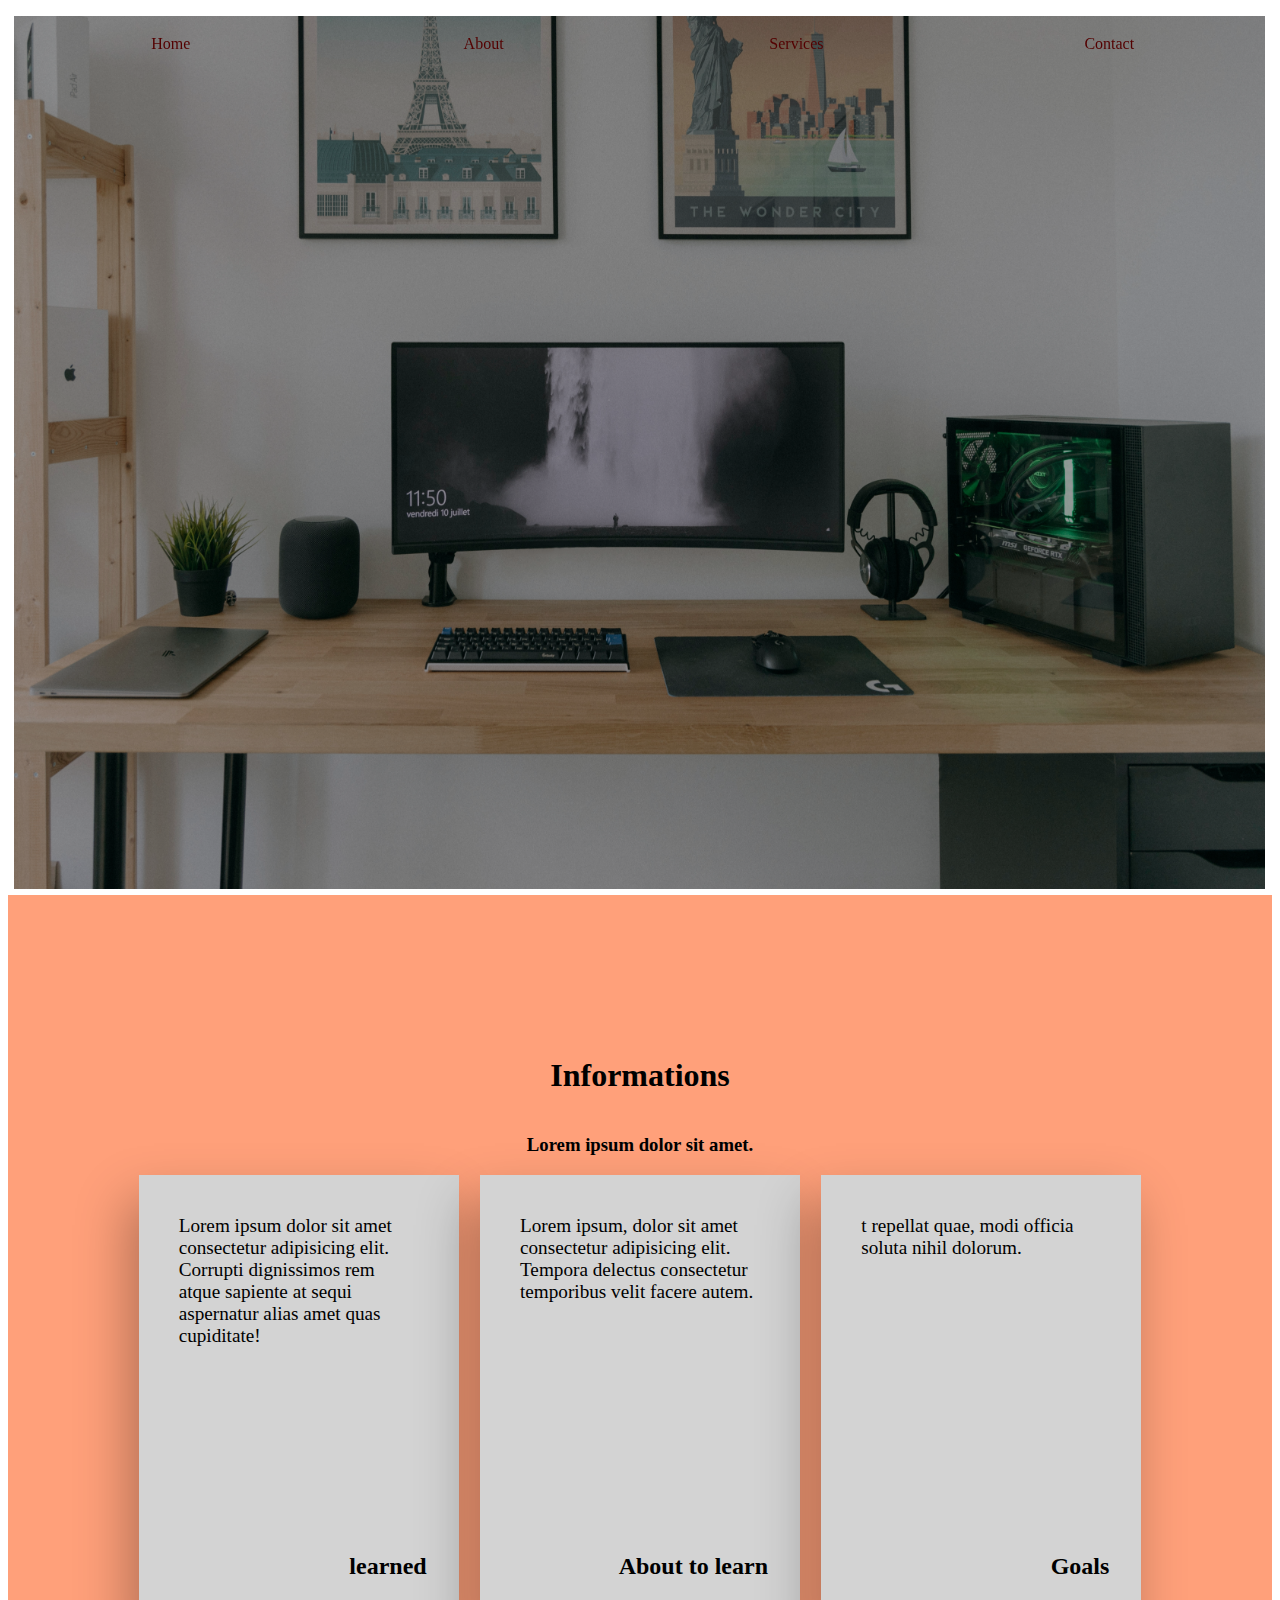
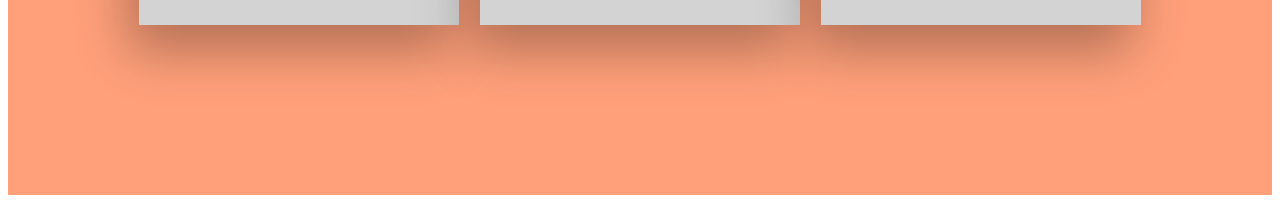
==== index.html @ ef83d69f "test" ====
<!DOCTYPE html>
<html lang="en">

<head>
    <meta charset="UTF-8">
    <meta http-equiv="X-UA-Compatible" content="IE=edge">
    <meta name="viewport" content="width=device-width, initial-scale=1.0">
    <link rel="stylesheet" href="./css/style.css">
    <title>Home</title>
</head>

<body>
    <nav>
        <ul>
            <li><a href="#">Home</a></li>
            <li><a href="./About.html">About</a></li>
            <li><a href="#">Services</a></li>
            <li><a class="hide" href="#contact">Contact</a></li>
        </ul>

        <div id="contact" class="screen">

            <div class="screen-body">
                <div class="screen-body-item left">
                    <div class="app-title">
                        <span>CONTACT</span>
                        <span>US</span>
                    </div>
                    <div class="app-contact">CONTACT INFO : +62 81 314 928 595</div>
                </div>
                <div class="screen-body-item">
                    <div class="app-form">
                        <div class="group">
                            <input class="control" placeholder="NAME">
                        </div>
                        <div class="group">
                            <input class="control" placeholder="EMAIL">
                        </div>
                        <div class="group">
                            <input class="control" placeholder="CONTACT NO">
                        </div>
                        <div class="group message">
                            <input class="control" placeholder="MESSAGE">
                        </div>
                        <div class="group buttons">
                            <button class="button">CANCEL</button>
                            <button class="button">SEND</button>
                        </div>
                    </div>
                </div>
            </div>
        </div>

    </nav>
    <!-- <div class="work">
        <div><h2>My Work</h2></div>
       <div><img src="./images/my work.jpg" alt=""></div> 
       <div><p>Lorem, ipsum dolor sit amet consectetur adipisicing elit. Molestiae repellat repellendus eos nihil eaque iure quod beatae eligendi voluptatibus provident. Veniam, porro. Saepe, officia! Totam reprehenderit et autem reiciendis quis molestiae! Dolor, earum nisi hic ullam quos rerum ab. Saepe sed eos recusandae architecto ab cum libero et ratione ipsa.</p></div> 
    </div> -->
    <div class="info">
        <h1>
            Informations
        </h1>
        <h3>
            Lorem ipsum dolor sit amet.
        </h3>
        <div class="container">

            <div class="card">
                <div class="box box1">
                    <p>
                        Lorem ipsum dolor sit amet consectetur adipisicing elit. Corrupti dignissimos rem atque sapiente
                        at
                        sequi aspernatur alias amet quas cupiditate!
                    </p>
                    <h2>learned</h2>
                </div>
                <div class="bg"></div>

            </div>
            <div class="card">
                <div class="box box2">
                    <p>Lorem ipsum, dolor sit amet consectetur adipisicing elit. Tempora delectus consectetur temporibus
                        velit facere autem.</p>
                    <h2>About to learn</h2>
                </div>
                <div class="bg"></div>
            </div>
            <div class="card">
                <div class="box box3">
                    <p>t repellat quae, modi officia soluta nihil dolorum.</p>
                    <h2>Goals</h2>
                </div>
                <div class="bg"></div>
            </div>
        </div>
    </div>


</body>

</html>
---- css/style.css ----
*,
*:before,
*:after {
  -webkit-box-sizing: border-box;
          box-sizing: border-box;
  -webkit-font-smoothing: antialiased;
  -moz-osx-font-smoothing: grayscale;
}

nav {
  margin: 0.5%;
  width: 99%;
  height: 97vh;
  background-image: url(./Desk.jpg);
  background-repeat: no-repeat;
  background-size: 100% 100%;
  -webkit-filter: brightness(60%);
          filter: brightness(60%);
}

nav .screen {
  margin-left: 12.5%;
  margin-right: 12.5%;
  margin-top: 15%;
  width: 75%;
  display: none;
  position: relative;
  background: #2e2e2e;
  border-radius: 15px;
}

nav .screen .screen:after {
  content: "";
  display: block;
  position: absolute;
  top: 0;
  left: 20px;
  right: 20px;
  bottom: 0;
  border-radius: 15px;
  -webkit-box-shadow: 0 20px 40px rgba(0, 0, 0, 0.4);
          box-shadow: 0 20px 40px rgba(0, 0, 0, 0.4);
  z-index: -1;
}

nav .screen .screen-body {
  display: -webkit-box;
  display: -ms-flexbox;
  display: flex;
}

nav .screen .screen-body .screen-body-item.left {
  display: -webkit-box;
  display: -ms-flexbox;
  display: flex;
  -webkit-box-orient: vertical;
  -webkit-box-direction: normal;
      -ms-flex-direction: column;
          flex-direction: column;
}

nav .screen .screen-body .screen-body-item.left .app-title {
  display: -webkit-box;
  display: -ms-flexbox;
  display: flex;
  -webkit-box-orient: vertical;
  -webkit-box-direction: normal;
      -ms-flex-direction: column;
          flex-direction: column;
  position: relative;
  color: red;
  font-size: 26px;
}

nav .screen .screen-body .screen-body-item.left .app-title:after {
  content: "";
  display: block;
  position: absolute;
  left: 0;
  bottom: -10px;
  width: 25px;
  height: 4px;
  background: red;
}

nav .screen .screen-body .screen-body-item.left .app-contact {
  margin-top: auto;
  font-size: 12px;
  color: #888;
}

nav .screen .screen-body .screen-body-item {
  -webkit-box-flex: 1;
      -ms-flex: 1;
          flex: 1;
  padding: 60px;
}

nav .screen .screen-body .screen-body-item .app-form {
  margin-bottom: 15px;
}

nav .screen .screen-body .screen-body-item .app-form .group {
  margin-bottom: 15px;
}

nav .screen .screen-body .screen-body-item .app-form .group .control {
  width: 100%;
  padding: 10px 0;
  background: none;
  border: none;
  border-bottom: 1px solid #666;
  color: #ddd;
  font-size: 14px;
  text-transform: uppercase;
  outline: none;
  -webkit-transition: border-color 0.2s;
  transition: border-color 0.2s;
}

nav .screen .screen-body .screen-body-item .app-form .group .control::-webkit-input-placeholder {
  color: #666;
}

nav .screen .screen-body .screen-body-item .app-form .group .control:-ms-input-placeholder {
  color: #666;
}

nav .screen .screen-body .screen-body-item .app-form .group .control::-ms-input-placeholder {
  color: #666;
}

nav .screen .screen-body .screen-body-item .app-form .group .control::placeholder {
  color: #666;
}

nav .screen .screen-body .screen-body-item .app-form .group .control:focus {
  border-bottom-color: #ddd;
}

nav .screen .screen-body .screen-body-item .app-form .group .button {
  background: none;
  border: none;
  color: red;
  font-size: 14px;
  cursor: pointer;
  outline: none;
}

nav .screen .screen-body .screen-body-item .app-form .message {
  margin-top: 40px;
}

nav .screen .screen-body .screen-body-item .app-form .buttons {
  margin-bottom: 0;
  text-align: right;
}

nav .screen .screen-body .screen-body-item .app-form .buttons .button:hover {
  color: red;
}

nav .screen:target {
  display: block;
  -webkit-transition: all 1s;
  transition: all 1s;
}

nav ul {
  padding: 0;
  width: 100%;
  list-style-type: none;
  display: -webkit-box;
  display: -ms-flexbox;
  display: flex;
  -webkit-box-pack: space-evenly;
      -ms-flex-pack: space-evenly;
          justify-content: space-evenly;
}

nav ul li {
  margin: 0.3rem;
  width: 100%;
  text-align: center;
}

nav ul li:hover {
  background-color: lightseagreen;
  -webkit-transition: all 1s;
  transition: all 1s;
}

nav ul li:hover:active {
  background-color: yellow;
  -webkit-transition: all 1s;
  transition: all 1s;
}

nav ul li:hover:focus {
  background-color: orange;
  -webkit-transition: all 1s;
  transition: all 1s;
}

nav ul li a {
  height: 100%;
  line-height: 5vh;
  width: 100%;
  display: block;
  text-decoration: none;
  color: darkred;
}

.container .face {
  height: 11rem;
  width: 11rem;
  border-radius: 50%;
  border: 2px solid black;
}

.container .face img {
  margin: 0.5rem;
  height: 10rem;
  width: 10rem;
  border-radius: 50%;
}

/*.work{
  display: grid;
  grid-template-columns: repeat(3,33.3%);
  grid-template-rows: repeat(4,25%);
  margin: 0.5%;
  height: 99vh;
  div:nth-child(1){ 
    grid-column: 1/4;
    grid-row: 1/1;
    text-align: center;
    line-height: 100px;
  
  }
  div:nth-child(2){padding: 10px;
    grid-column: 1/3;
    grid-row: 2/4;
    img{width: 100%;
    height: 100%;}
    
  }
  div:nth-child(3){
    padding: 10px;
    grid-column: 3/3;
    grid-row: 2/5;
  }
}*/
.info {
  margin: 0;
  padding: 0;
  display: -webkit-box;
  display: -ms-flexbox;
  display: flex;
  -webkit-box-orient: vertical;
  -webkit-box-direction: normal;
      -ms-flex-direction: column;
          flex-direction: column;
  -webkit-box-pack: center;
      -ms-flex-pack: center;
          justify-content: center;
  -webkit-box-align: center;
      -ms-flex-align: center;
          align-items: center;
  min-height: 100vh;
  -webkit-font-smoothing: antialiased;
  -moz-osx-font-smoothing: grayscale;
  background-color: lightsalmon;
}

.info .container {
  display: -webkit-box;
  display: -ms-flexbox;
  display: flex;
  width: 80vw;
  min-height: 30rem;
  -ms-flex-wrap: wrap;
      flex-wrap: wrap;
  -ms-flex-pack: distribute;
      justify-content: space-around;
  z-index: 2;
}

.info .container .card .box {
  position: relative;
  width: 25vw;
  height: 50vh;
  min-height: 20rem;
  background: lightgray;
  overflow: hidden;
  -webkit-transition: all 0.5s ease-in;
  transition: all 0.5s ease-in;
  z-index: 2;
  padding: 30px;
  -webkit-box-shadow: -10px 25px 50px rgba(0, 0, 0, 0.3);
          box-shadow: -10px 25px 50px rgba(0, 0, 0, 0.3);
}

.info .container .card .box p {
  margin: 0;
  padding: 10px;
  font-size: 1.2rem;
}

.info .container .card .box h2 {
  position: absolute;
  margin: 0;
  padding: 0;
  bottom: 10%;
  right: 10%;
  font-size: 1.5rem;
}

.info .container .card .box:hover {
  color: #f2f2f2;
  -webkit-box-shadow: 20px 50px 100px rgba(0, 0, 0, 0.5);
          box-shadow: 20px 50px 100px rgba(0, 0, 0, 0.5);
}

.info .container .card .bg {
  position: absolute;
  top: 0;
  left: 0;
  z-index: 1;
  opacity: 0;
  -webkit-transition: all 0.5s ease-in;
  transition: all 0.5s ease-in;
  pointer-events: none;
  width: 100%;
  height: 200%;
  overflow: hidden;
}

.info .container .card .box1:hover,
.info .container .card .box1:hover ~ .bg {
  opacity: 1;
  background: #e2a9e5;
  background: linear-gradient(135deg, #e2a9e5 15%, #2b94e5 100%);
  filter: progid:DXImageTransform.Microsoft.gradient( startColorstr='#e2a9e5', endColorstr='#2b94e5',GradientType=1 );
}

.info .container .card .box2:hover,
.info .container .card .box2:hover ~ .bg {
  opacity: 1;
  background: #632c65;
  background: linear-gradient(135deg, #632c65 15%, #56a5e2 100%);
  filter: progid:DXImageTransform.Microsoft.gradient( startColorstr='#632c65', endColorstr='#56a5e2',GradientType=1 );
}

.info .container .card .box3:hover,
.info .container .card .box3:hover ~ .bg {
  opacity: 1;
  background: #4b384c;
  background: linear-gradient(135deg, #4b384c 15%, #da5de2 100%);
  filter: progid:DXImageTransform.Microsoft.gradient( startColorstr='#4b384c', endColorstr='#da5de2',GradientType=1 );
}
/*# sourceMappingURL=style.css.map */
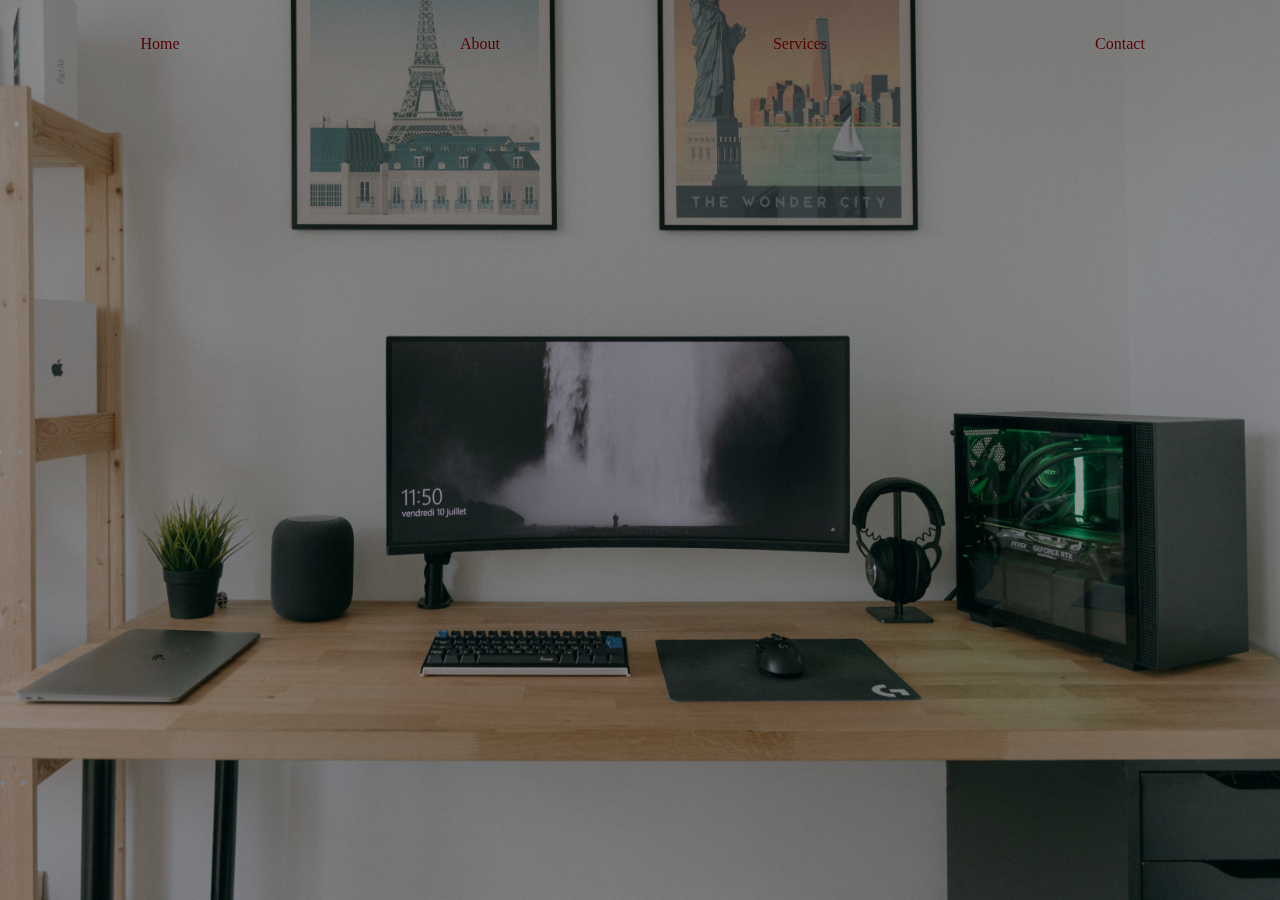
==== commit 428b3b14: "changes" ====
--- a/index.html
+++ b/index.html
@@ -13,88 +13,91 @@
     <nav>
         <ul>
             <li><a href="#">Home</a></li>
-            <li><a href="./About.html">About</a></li>
+            <li><a href="#info-target">About</a></li>
             <li><a href="#">Services</a></li>
             <li><a class="hide" href="#contact">Contact</a></li>
         </ul>
+        <div id="contact" class="Screen-size">
+            <div class="screen">
 
-        <div id="contact" class="screen">
-
-            <div class="screen-body">
-                <div class="screen-body-item left">
-                    <div class="app-title">
-                        <span>CONTACT</span>
-                        <span>US</span>
+                <div class="screen-body">
+                    <div class="screen-body-item left">
+                        <div class="app-title">
+                            <span>CONTACT</span>
+                            <span>US</span>
+                        </div>
+                        <div class="app-contact">CONTACT INFO : +62 81 314 928 595</div>
                     </div>
-                    <div class="app-contact">CONTACT INFO : +62 81 314 928 595</div>
-                </div>
-                <div class="screen-body-item">
-                    <div class="app-form">
-                        <div class="group">
-                            <input class="control" placeholder="NAME">
-                        </div>
-                        <div class="group">
-                            <input class="control" placeholder="EMAIL">
-                        </div>
-                        <div class="group">
-                            <input class="control" placeholder="CONTACT NO">
-                        </div>
-                        <div class="group message">
-                            <input class="control" placeholder="MESSAGE">
-                        </div>
-                        <div class="group buttons">
-                            <button class="button">CANCEL</button>
-                            <button class="button">SEND</button>
+                    <div class="screen-body-item">
+                        <div class="app-form">
+                            <div class="group">
+                                <input class="control" placeholder="NAME">
+                            </div>
+                            <div class="group">
+                                <input class="control" placeholder="EMAIL">
+                            </div>
+                            <div class="group">
+                                <input class="control" placeholder="CONTACT NO">
+                            </div>
+                            <div class="group message">
+                                <input class="control" placeholder="MESSAGE">
+                            </div>
+                            <div class="group buttons">
+                                <button class="button">CANCEL</button>
+                                <button class="button">SEND</button>
+                            </div>
                         </div>
                     </div>
                 </div>
             </div>
         </div>
+        <div id="info-target" class="info">
+            <h1>
+                Informations
+            </h1>
+            <h3>
+                Lorem ipsum dolor sit amet.
+            </h3>
+            <div class="container">
 
+                <div class="card">
+                    <div class="box box1">
+                        <p>
+                            Lorem ipsum dolor sit amet consectetur adipisicing elit. Corrupti dignissimos rem atque
+                            sapiente
+                            at
+                            sequi aspernatur alias amet quas cupiditate!
+                        </p>
+                        <h2>learned</h2>
+                    </div>
+                    <div class="bg"></div>
+
+                </div>
+                <div class="card">
+                    <div class="box box2">
+                        <p>Lorem ipsum, dolor sit amet consectetur adipisicing elit. Tempora delectus consectetur
+                            temporibus
+                            velit facere autem.</p>
+                        <h2>About to learn</h2>
+                    </div>
+                    <div class="bg"></div>
+                </div>
+                <div class="card">
+                    <div class="box box3">
+                        <p>t repellat quae, modi officia soluta nihil dolorum.</p>
+                        <h2>Goals</h2>
+                    </div>
+                    <div class="bg"></div>
+                </div>
+            </div>
+        </div>
     </nav>
     <!-- <div class="work">
         <div><h2>My Work</h2></div>
        <div><img src="./images/my work.jpg" alt=""></div> 
        <div><p>Lorem, ipsum dolor sit amet consectetur adipisicing elit. Molestiae repellat repellendus eos nihil eaque iure quod beatae eligendi voluptatibus provident. Veniam, porro. Saepe, officia! Totam reprehenderit et autem reiciendis quis molestiae! Dolor, earum nisi hic ullam quos rerum ab. Saepe sed eos recusandae architecto ab cum libero et ratione ipsa.</p></div> 
     </div> -->
-    <div class="info">
-        <h1>
-            Informations
-        </h1>
-        <h3>
-            Lorem ipsum dolor sit amet.
-        </h3>
-        <div class="container">
 
-            <div class="card">
-                <div class="box box1">
-                    <p>
-                        Lorem ipsum dolor sit amet consectetur adipisicing elit. Corrupti dignissimos rem atque sapiente
-                        at
-                        sequi aspernatur alias amet quas cupiditate!
-                    </p>
-                    <h2>learned</h2>
-                </div>
-                <div class="bg"></div>
-
-            </div>
-            <div class="card">
-                <div class="box box2">
-                    <p>Lorem ipsum, dolor sit amet consectetur adipisicing elit. Tempora delectus consectetur temporibus
-                        velit facere autem.</p>
-                    <h2>About to learn</h2>
-                </div>
-                <div class="bg"></div>
-            </div>
-            <div class="card">
-                <div class="box box3">
-                    <p>t repellat quae, modi officia soluta nihil dolorum.</p>
-                    <h2>Goals</h2>
-                </div>
-                <div class="bg"></div>
-            </div>
-        </div>
-    </div>
 
 
 </body>
--- a/css/style.css
+++ b/css/style.css
@@ -7,29 +7,43 @@
   -moz-osx-font-smoothing: grayscale;
 }
 
+body {
+  margin: 0;
+  padding: 0;
+}
+
 nav {
-  margin: 0.5%;
-  width: 99%;
-  height: 97vh;
+  margin: 0;
+  width: 100%;
+  height: 100%;
   background-image: url(./Desk.jpg);
   background-repeat: no-repeat;
   background-size: 100% 100%;
   -webkit-filter: brightness(60%);
           filter: brightness(60%);
-}
-
-nav .screen {
+  position: relative;
+}
+
+nav .Screen-size {
+  border: 1px solid black;
+  width: 100%;
+  height: 100%;
+  opacity: 0;
+  z-index: 1;
+  position: absolute;
+}
+
+nav .Screen-size .screen {
   margin-left: 12.5%;
   margin-right: 12.5%;
   margin-top: 15%;
   width: 75%;
-  display: none;
   position: relative;
   background: #2e2e2e;
   border-radius: 15px;
 }
 
-nav .screen .screen:after {
+nav .Screen-size .screen .screen:after {
   content: "";
   display: block;
   position: absolute;
@@ -43,13 +57,13 @@
   z-index: -1;
 }
 
-nav .screen .screen-body {
-  display: -webkit-box;
-  display: -ms-flexbox;
-  display: flex;
-}
-
-nav .screen .screen-body .screen-body-item.left {
+nav .Screen-size .screen .screen-body {
+  display: -webkit-box;
+  display: -ms-flexbox;
+  display: flex;
+}
+
+nav .Screen-size .screen .screen-body .screen-body-item.left {
   display: -webkit-box;
   display: -ms-flexbox;
   display: flex;
@@ -59,7 +73,7 @@
           flex-direction: column;
 }
 
-nav .screen .screen-body .screen-body-item.left .app-title {
+nav .Screen-size .screen .screen-body .screen-body-item.left .app-title {
   display: -webkit-box;
   display: -ms-flexbox;
   display: flex;
@@ -72,7 +86,7 @@
   font-size: 26px;
 }
 
-nav .screen .screen-body .screen-body-item.left .app-title:after {
+nav .Screen-size .screen .screen-body .screen-body-item.left .app-title:after {
   content: "";
   display: block;
   position: absolute;
@@ -83,28 +97,28 @@
   background: red;
 }
 
-nav .screen .screen-body .screen-body-item.left .app-contact {
+nav .Screen-size .screen .screen-body .screen-body-item.left .app-contact {
   margin-top: auto;
   font-size: 12px;
   color: #888;
 }
 
-nav .screen .screen-body .screen-body-item {
+nav .Screen-size .screen .screen-body .screen-body-item {
   -webkit-box-flex: 1;
       -ms-flex: 1;
           flex: 1;
   padding: 60px;
 }
 
-nav .screen .screen-body .screen-body-item .app-form {
+nav .Screen-size .screen .screen-body .screen-body-item .app-form {
   margin-bottom: 15px;
 }
 
-nav .screen .screen-body .screen-body-item .app-form .group {
+nav .Screen-size .screen .screen-body .screen-body-item .app-form .group {
   margin-bottom: 15px;
 }
 
-nav .screen .screen-body .screen-body-item .app-form .group .control {
+nav .Screen-size .screen .screen-body .screen-body-item .app-form .group .control {
   width: 100%;
   padding: 10px 0;
   background: none;
@@ -118,27 +132,27 @@
   transition: border-color 0.2s;
 }
 
-nav .screen .screen-body .screen-body-item .app-form .group .control::-webkit-input-placeholder {
+nav .Screen-size .screen .screen-body .screen-body-item .app-form .group .control::-webkit-input-placeholder {
   color: #666;
 }
 
-nav .screen .screen-body .screen-body-item .app-form .group .control:-ms-input-placeholder {
+nav .Screen-size .screen .screen-body .screen-body-item .app-form .group .control:-ms-input-placeholder {
   color: #666;
 }
 
-nav .screen .screen-body .screen-body-item .app-form .group .control::-ms-input-placeholder {
+nav .Screen-size .screen .screen-body .screen-body-item .app-form .group .control::-ms-input-placeholder {
   color: #666;
 }
 
-nav .screen .screen-body .screen-body-item .app-form .group .control::placeholder {
+nav .Screen-size .screen .screen-body .screen-body-item .app-form .group .control::placeholder {
   color: #666;
 }
 
-nav .screen .screen-body .screen-body-item .app-form .group .control:focus {
+nav .Screen-size .screen .screen-body .screen-body-item .app-form .group .control:focus {
   border-bottom-color: #ddd;
 }
 
-nav .screen .screen-body .screen-body-item .app-form .group .button {
+nav .Screen-size .screen .screen-body .screen-body-item .app-form .group .button {
   background: none;
   border: none;
   color: red;
@@ -147,26 +161,28 @@
   outline: none;
 }
 
-nav .screen .screen-body .screen-body-item .app-form .message {
+nav .Screen-size .screen .screen-body .screen-body-item .app-form .message {
   margin-top: 40px;
 }
 
-nav .screen .screen-body .screen-body-item .app-form .buttons {
+nav .Screen-size .screen .screen-body .screen-body-item .app-form .buttons {
   margin-bottom: 0;
   text-align: right;
 }
 
-nav .screen .screen-body .screen-body-item .app-form .buttons .button:hover {
+nav .Screen-size .screen .screen-body .screen-body-item .app-form .buttons .button:hover {
   color: red;
 }
 
-nav .screen:target {
-  display: block;
+nav .Screen-size:target {
+  opacity: 1;
   -webkit-transition: all 1s;
   transition: all 1s;
 }
 
 nav ul {
+  z-index: 5;
+  position: absolute;
   padding: 0;
   width: 100%;
   list-style-type: none;
@@ -211,20 +227,137 @@
   color: darkred;
 }
 
-.container .face {
-  height: 11rem;
-  width: 11rem;
-  border-radius: 50%;
-  border: 2px solid black;
-}
-
-.container .face img {
-  margin: 0.5rem;
-  height: 10rem;
-  width: 10rem;
-  border-radius: 50%;
-}
-
+.info {
+  z-index: 2;
+  opacity: 0;
+  margin: 0;
+  padding: 0;
+  display: -webkit-box;
+  display: -ms-flexbox;
+  display: flex;
+  -webkit-box-orient: vertical;
+  -webkit-box-direction: normal;
+      -ms-flex-direction: column;
+          flex-direction: column;
+  -webkit-box-pack: center;
+      -ms-flex-pack: center;
+          justify-content: center;
+  -webkit-box-align: center;
+      -ms-flex-align: center;
+          align-items: center;
+  min-height: 100vh;
+  -webkit-font-smoothing: antialiased;
+  -moz-osx-font-smoothing: grayscale;
+}
+
+.info .container {
+  display: -webkit-box;
+  display: -ms-flexbox;
+  display: flex;
+  width: 80vw;
+  min-height: 30rem;
+  -ms-flex-wrap: wrap;
+      flex-wrap: wrap;
+  -ms-flex-pack: distribute;
+      justify-content: space-around;
+  z-index: 2;
+}
+
+.info .container .card .box {
+  position: relative;
+  width: 25vw;
+  height: 50vh;
+  min-height: 20rem;
+  background: lightgray;
+  overflow: hidden;
+  -webkit-transition: all 0.5s ease-in;
+  transition: all 0.5s ease-in;
+  z-index: 2;
+  padding: 30px;
+  -webkit-box-shadow: -10px 25px 50px rgba(0, 0, 0, 0.3);
+          box-shadow: -10px 25px 50px rgba(0, 0, 0, 0.3);
+}
+
+.info .container .card .box p {
+  margin: 0;
+  padding: 10px;
+  font-size: 1.2rem;
+}
+
+.info .container .card .box h2 {
+  position: absolute;
+  margin: 0;
+  padding: 0;
+  bottom: 10%;
+  right: 10%;
+  font-size: 1.5rem;
+}
+
+.info .container .card .box:hover {
+  color: #f2f2f2;
+  -webkit-box-shadow: 20px 50px 100px rgba(0, 0, 0, 0.5);
+          box-shadow: 20px 50px 100px rgba(0, 0, 0, 0.5);
+}
+
+.info .container .card .bg {
+  position: absolute;
+  top: 0;
+  left: 0;
+  z-index: 1;
+  opacity: 0;
+  -webkit-transition: all 0.5s ease-in;
+  transition: all 0.5s ease-in;
+  pointer-events: none;
+  width: 100%;
+  height: 100%;
+  overflow: hidden;
+}
+
+.info .container .card .box1:hover,
+.info .container .card .box1:hover ~ .bg {
+  opacity: 1;
+  background: #e2a9e5;
+  background: linear-gradient(135deg, #e2a9e5 15%, #2b94e5 100%);
+  filter: progid:DXImageTransform.Microsoft.gradient( startColorstr='#e2a9e5', endColorstr='#2b94e5',GradientType=1 );
+}
+
+.info .container .card .box2:hover,
+.info .container .card .box2:hover ~ .bg {
+  opacity: 1;
+  background: #632c65;
+  background: linear-gradient(135deg, #632c65 15%, #56a5e2 100%);
+  filter: progid:DXImageTransform.Microsoft.gradient( startColorstr='#632c65', endColorstr='#56a5e2',GradientType=1 );
+}
+
+.info .container .card .box3:hover,
+.info .container .card .box3:hover ~ .bg {
+  opacity: 1;
+  background: #4b384c;
+  background: linear-gradient(135deg, #4b384c 15%, #da5de2 100%);
+  filter: progid:DXImageTransform.Microsoft.gradient( startColorstr='#4b384c', endColorstr='#da5de2',GradientType=1 );
+}
+
+.info:target {
+  opacity: 1;
+}
+
+/*
+.container {
+  .face {
+    height: 11rem;
+    width: 11rem;
+    border-radius: 50%;
+    border: 2px solid black;
+
+    img {
+      margin: 0.5rem;
+      height: 10rem;
+      width: 10rem;
+      border-radius: 50%;
+    }
+  }
+}
+*/
 /*.work{
   display: grid;
   grid-template-columns: repeat(3,33.3%);
@@ -251,112 +384,4 @@
     grid-row: 2/5;
   }
 }*/
-.info {
-  margin: 0;
-  padding: 0;
-  display: -webkit-box;
-  display: -ms-flexbox;
-  display: flex;
-  -webkit-box-orient: vertical;
-  -webkit-box-direction: normal;
-      -ms-flex-direction: column;
-          flex-direction: column;
-  -webkit-box-pack: center;
-      -ms-flex-pack: center;
-          justify-content: center;
-  -webkit-box-align: center;
-      -ms-flex-align: center;
-          align-items: center;
-  min-height: 100vh;
-  -webkit-font-smoothing: antialiased;
-  -moz-osx-font-smoothing: grayscale;
-  background-color: lightsalmon;
-}
-
-.info .container {
-  display: -webkit-box;
-  display: -ms-flexbox;
-  display: flex;
-  width: 80vw;
-  min-height: 30rem;
-  -ms-flex-wrap: wrap;
-      flex-wrap: wrap;
-  -ms-flex-pack: distribute;
-      justify-content: space-around;
-  z-index: 2;
-}
-
-.info .container .card .box {
-  position: relative;
-  width: 25vw;
-  height: 50vh;
-  min-height: 20rem;
-  background: lightgray;
-  overflow: hidden;
-  -webkit-transition: all 0.5s ease-in;
-  transition: all 0.5s ease-in;
-  z-index: 2;
-  padding: 30px;
-  -webkit-box-shadow: -10px 25px 50px rgba(0, 0, 0, 0.3);
-          box-shadow: -10px 25px 50px rgba(0, 0, 0, 0.3);
-}
-
-.info .container .card .box p {
-  margin: 0;
-  padding: 10px;
-  font-size: 1.2rem;
-}
-
-.info .container .card .box h2 {
-  position: absolute;
-  margin: 0;
-  padding: 0;
-  bottom: 10%;
-  right: 10%;
-  font-size: 1.5rem;
-}
-
-.info .container .card .box:hover {
-  color: #f2f2f2;
-  -webkit-box-shadow: 20px 50px 100px rgba(0, 0, 0, 0.5);
-          box-shadow: 20px 50px 100px rgba(0, 0, 0, 0.5);
-}
-
-.info .container .card .bg {
-  position: absolute;
-  top: 0;
-  left: 0;
-  z-index: 1;
-  opacity: 0;
-  -webkit-transition: all 0.5s ease-in;
-  transition: all 0.5s ease-in;
-  pointer-events: none;
-  width: 100%;
-  height: 200%;
-  overflow: hidden;
-}
-
-.info .container .card .box1:hover,
-.info .container .card .box1:hover ~ .bg {
-  opacity: 1;
-  background: #e2a9e5;
-  background: linear-gradient(135deg, #e2a9e5 15%, #2b94e5 100%);
-  filter: progid:DXImageTransform.Microsoft.gradient( startColorstr='#e2a9e5', endColorstr='#2b94e5',GradientType=1 );
-}
-
-.info .container .card .box2:hover,
-.info .container .card .box2:hover ~ .bg {
-  opacity: 1;
-  background: #632c65;
-  background: linear-gradient(135deg, #632c65 15%, #56a5e2 100%);
-  filter: progid:DXImageTransform.Microsoft.gradient( startColorstr='#632c65', endColorstr='#56a5e2',GradientType=1 );
-}
-
-.info .container .card .box3:hover,
-.info .container .card .box3:hover ~ .bg {
-  opacity: 1;
-  background: #4b384c;
-  background: linear-gradient(135deg, #4b384c 15%, #da5de2 100%);
-  filter: progid:DXImageTransform.Microsoft.gradient( startColorstr='#4b384c', endColorstr='#da5de2',GradientType=1 );
-}
 /*# sourceMappingURL=style.css.map */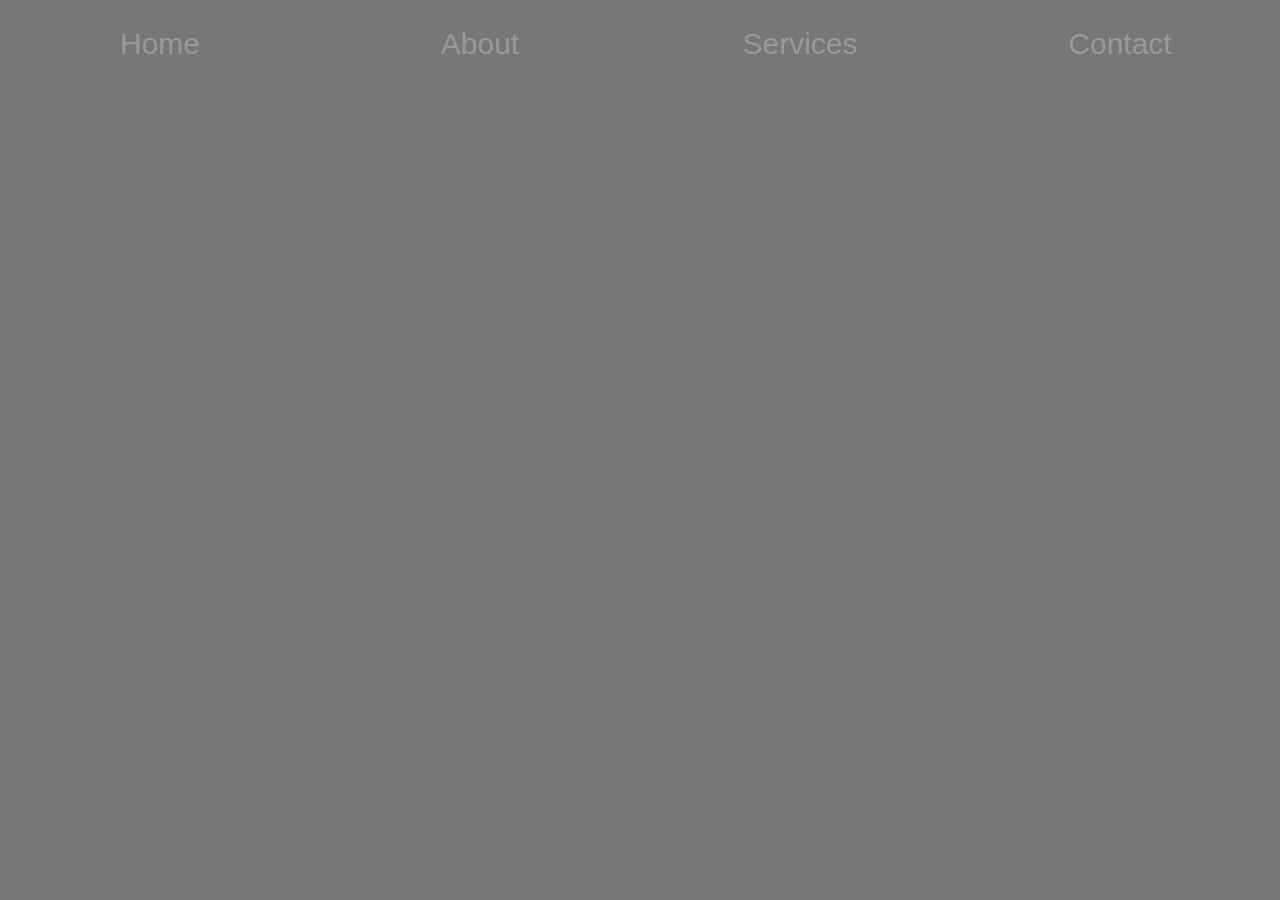
==== commit 9e2f4663: "video-added" ====
--- a/index.html
+++ b/index.html
@@ -10,12 +10,23 @@
 </head>
 
 <body>
+    <div class="section" id="albaa">
+        <video src="./vid/smoke_2.mov" loop autoplay muted>
+        </video>
+        <h1>
+            <span>A</span>
+            <span>L</span>
+            <span>B</span>
+            <span>A</span>
+            <span>A</span>
+        </h1>
+    </div>
     <nav>
         <ul>
-            <li><a href="#">Home</a></li>
+            <li><a href="#albaa">Home</a></li>
             <li><a href="#info-target">About</a></li>
             <li><a href="#">Services</a></li>
-            <li><a class="hide" href="#contact">Contact</a></li>
+            <li><a href="#contact">Contact</a></li>
         </ul>
         <div id="contact" class="Screen-size">
             <div class="screen">
@@ -91,6 +102,8 @@
                 </div>
             </div>
         </div>
+
+
     </nav>
     <!-- <div class="work">
         <div><h2>My Work</h2></div>
--- a/css/style.css
+++ b/css/style.css
@@ -10,18 +10,16 @@
 body {
   margin: 0;
   padding: 0;
+  background-color: #777777;
 }
 
 nav {
   margin: 0;
   width: 100%;
   height: 100%;
-  background-image: url(./Desk.jpg);
-  background-repeat: no-repeat;
-  background-size: 100% 100%;
+  position: absolute;
   -webkit-filter: brightness(60%);
           filter: brightness(60%);
-  position: relative;
 }
 
 nav .Screen-size {
@@ -61,6 +59,7 @@
   display: -webkit-box;
   display: -ms-flexbox;
   display: flex;
+  height: 50vh;
 }
 
 nav .Screen-size .screen .screen-body .screen-body-item.left {
@@ -71,6 +70,7 @@
   -webkit-box-direction: normal;
       -ms-flex-direction: column;
           flex-direction: column;
+  margin-top: 10vh;
 }
 
 nav .Screen-size .screen .screen-body .screen-body-item.left .app-title {
@@ -104,6 +104,7 @@
 }
 
 nav .Screen-size .screen .screen-body .screen-body-item {
+  margin-top: 10vh;
   -webkit-box-flex: 1;
       -ms-flex: 1;
           flex: 1;
@@ -171,13 +172,16 @@
 }
 
 nav .Screen-size .screen .screen-body .screen-body-item .app-form .buttons .button:hover {
-  color: red;
+  color: violet;
 }
 
 nav .Screen-size:target {
   opacity: 1;
   -webkit-transition: all 1s;
   transition: all 1s;
+  background-image: url(./Desk.jpg);
+  background-repeat: no-repeat;
+  background-size: 100% 100%;
 }
 
 nav ul {
@@ -200,31 +204,59 @@
   text-align: center;
 }
 
-nav ul li:hover {
-  background-color: lightseagreen;
-  -webkit-transition: all 1s;
-  transition: all 1s;
-}
-
-nav ul li:hover:active {
-  background-color: yellow;
-  -webkit-transition: all 1s;
-  transition: all 1s;
-}
-
-nav ul li:hover:focus {
-  background-color: orange;
-  -webkit-transition: all 1s;
-  transition: all 1s;
-}
-
 nav ul li a {
+  position: relative;
   height: 100%;
   line-height: 5vh;
-  width: 100%;
+  font-size: 30px;
   display: block;
   text-decoration: none;
-  color: darkred;
+  color: white;
+  font-family: sans-serif;
+}
+
+nav ul li a::before {
+  content: "";
+  position: absolute;
+  width: 50%;
+  height: 3px;
+  background-color: white;
+  left: 0;
+  margin-left: 25%;
+  top: 0;
+  -webkit-transform: scaleX(0);
+          transform: scaleX(0);
+  -webkit-transform-origin: right;
+          transform-origin: right;
+  -webkit-transition: 250ms ease-in;
+  transition: 250ms ease-in;
+}
+
+nav ul li a::after {
+  margin-left: 25%;
+  content: "";
+  position: absolute;
+  width: 50%;
+  height: 2px;
+  background-color: white;
+  bottom: 0;
+  left: 0;
+  -webkit-transform: scaleX(0);
+          transform: scaleX(0);
+  -webkit-transform-origin: left;
+          transform-origin: left;
+  -webkit-transition: 250ms ease-in;
+  transition: 250ms ease-in;
+}
+
+nav ul li a:hover::after {
+  -webkit-transform: scaleX(1);
+          transform: scaleX(1);
+}
+
+nav ul li a:hover::before {
+  -webkit-transform: scaleX(1);
+          transform: scaleX(1);
 }
 
 .info {
@@ -339,49 +371,136 @@
 
 .info:target {
   opacity: 1;
-}
-
-/*
-.container {
-  .face {
-    height: 11rem;
-    width: 11rem;
-    border-radius: 50%;
-    border: 2px solid black;
-
-    img {
-      margin: 0.5rem;
-      height: 10rem;
-      width: 10rem;
-      border-radius: 50%;
-    }
+  -webkit-transition: all 1s;
+  transition: all 1s;
+  background-image: url(./Desk.jpg);
+  background-repeat: no-repeat;
+  background-size: 100% 100%;
+}
+
+.section {
+  opacity: 0;
+  height: 100%;
+  width: 100%;
+  margin: 0;
+  padding: 0;
+  z-index: 3;
+}
+
+.section video {
+  position: absolute;
+  -webkit-transform: rotate(180deg);
+          transform: rotate(180deg);
+  height: 100%;
+  width: 100%;
+}
+
+.section h1 {
+  margin: 0;
+  position: absolute;
+  margin-top: 100px;
+  padding: 0;
+  position: absolute;
+  top: 40%;
+  -webkit-transform: translateY(-50%);
+          transform: translateY(-50%);
+  width: 100%;
+  text-align: center;
+  color: #ddd;
+  font-size: 148px;
+  font-family: sans-serif;
+  letter-spacing: 0.2em;
+}
+
+.section h1 span {
+  margin: 0;
+  opacity: 0;
+  display: inline-block;
+  -webkit-animation: animate 1s linear forwards;
+          animation: animate 1s linear forwards;
+  color: darkslateblue;
+  text-shadow: -4px 1px 6px lightgreen;
+}
+
+@-webkit-keyframes animate {
+  0% {
+    opacity: 0;
+    -webkit-transform: rotateY(90deg);
+            transform: rotateY(90deg);
+    -webkit-filter: blur(10px);
+            filter: blur(10px);
   }
-}
-*/
-/*.work{
-  display: grid;
-  grid-template-columns: repeat(3,33.3%);
-  grid-template-rows: repeat(4,25%);
-  margin: 0.5%;
-  height: 99vh;
-  div:nth-child(1){ 
-    grid-column: 1/4;
-    grid-row: 1/1;
-    text-align: center;
-    line-height: 100px;
-  
+  100% {
+    opacity: 1;
+    -webkit-transform: rotateY(0deg);
+            transform: rotateY(0deg);
+    -webkit-filter: blur(0);
+            filter: blur(0);
   }
-  div:nth-child(2){padding: 10px;
-    grid-column: 1/3;
-    grid-row: 2/4;
-    img{width: 100%;
-    height: 100%;}
-    
+}
+
+@keyframes animate {
+  0% {
+    opacity: 0;
+    -webkit-transform: rotateY(90deg);
+            transform: rotateY(90deg);
+    -webkit-filter: blur(10px);
+            filter: blur(10px);
   }
-  div:nth-child(3){
-    padding: 10px;
-    grid-column: 3/3;
-    grid-row: 2/5;
+  100% {
+    opacity: 1;
+    -webkit-transform: rotateY(0deg);
+            transform: rotateY(0deg);
+    -webkit-filter: blur(0);
+            filter: blur(0);
   }
-}*/
+}
+
+.section h1 span:nth-child(1) {
+  -webkit-animation-delay: 1s;
+          animation-delay: 1s;
+}
+
+.section h1 span:nth-child(2) {
+  -webkit-animation-delay: 1.5s;
+          animation-delay: 1.5s;
+}
+
+.section h1 span:nth-child(3) {
+  -webkit-animation-delay: 2s;
+          animation-delay: 2s;
+}
+
+.section h1 span:nth-child(4) {
+  -webkit-animation-delay: 2.5s;
+          animation-delay: 2.5s;
+}
+
+.section h1 span:nth-child(5) {
+  -webkit-animation-delay: 3s;
+          animation-delay: 3s;
+}
+
+@keyframes animate {
+  0% {
+    opacity: 0;
+    -webkit-transform: rotateY(90deg);
+            transform: rotateY(90deg);
+    -webkit-filter: blur(10px);
+            filter: blur(10px);
+  }
+  100% {
+    opacity: 1;
+    -webkit-transform: rotateY(0deg);
+            transform: rotateY(0deg);
+    -webkit-filter: blur(0);
+            filter: blur(0);
+  }
+}
+
+.section:target {
+  opacity: 1;
+  -webkit-transition: all 1s;
+  transition: all 1s;
+}
 /*# sourceMappingURL=style.css.map */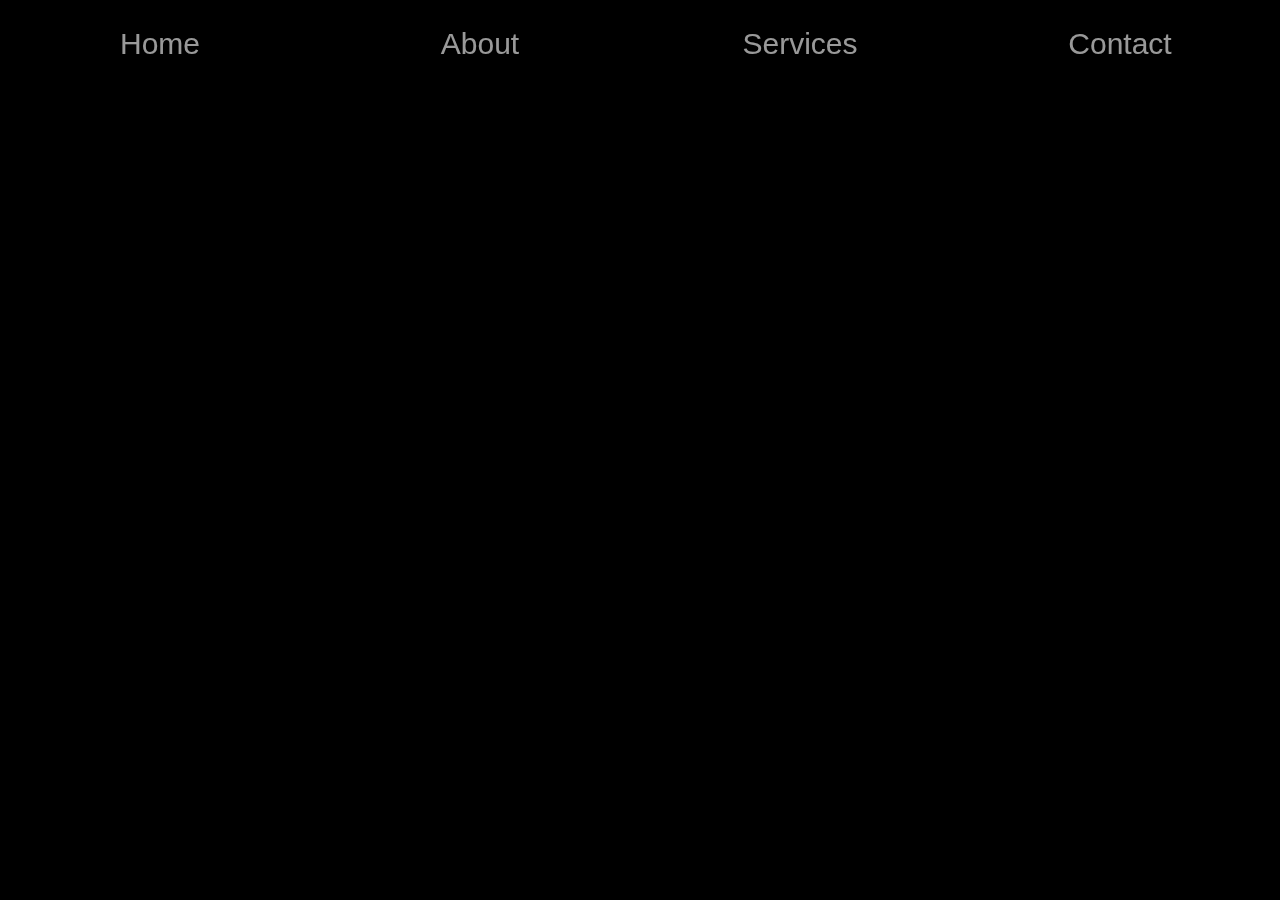
==== commit 6d93deb4: "mobile responsive" ====
--- a/index.html
+++ b/index.html
@@ -37,9 +37,10 @@
                             <span>CONTACT</span>
                             <span>US</span>
                         </div>
-                        <div class="app-contact">CONTACT INFO : +62 81 314 928 595</div>
+                        <div class="app-contact"><div>CONTACT INFO :</div>
+                        <div>+62 81 314 928 595</div>  </div>
                     </div>
-                    <div class="screen-body-item">
+                    <div class="screen-body-item right">
                         <div class="app-form">
                             <div class="group">
                                 <input class="control" placeholder="NAME">
--- a/css/style.css
+++ b/css/style.css
@@ -11,6 +11,7 @@
   margin: 0;
   padding: 0;
   background-color: #777777;
+  background-color: black;
 }
 
 nav {
@@ -503,4 +504,62 @@
   -webkit-transition: all 1s;
   transition: all 1s;
 }
+
+@media only screen and (max-width: 600px) and (min-width: 1px) {
+  /*section start*/
+  .section h1 {
+    font-size: 3.5rem;
+    right: 3%;
+  }
+  /*section end*/
+  /*nav start*/
+  nav ul {
+    -webkit-box-pack: unset;
+        -ms-flex-pack: unset;
+            justify-content: unset;
+  }
+  nav ul li {
+    width: 25%;
+  }
+  nav ul li a {
+    font-size: 1rem;
+  }
+  nav .info h1,
+  nav .info h3 {
+    color: #ffffff;
+  }
+  nav .info .container {
+    -webkit-box-pack: space-evenly;
+        -ms-flex-pack: space-evenly;
+            justify-content: space-evenly;
+    width: 100%;
+  }
+  nav .info .container .card .box p {
+    font-size: 1em;
+  }
+  nav .info .container .card .box h2 {
+    right: 5%;
+    font-size: 1.2em;
+    bottom: 5%;
+  }
+  nav .Screen-size .screen .screen-body {
+    margin-top: 23vh;
+    -webkit-box-pack: justify;
+        -ms-flex-pack: justify;
+            justify-content: space-between;
+  }
+  nav .Screen-size .screen .screen-body .screen-body-item {
+    margin-top: 0;
+  }
+  nav .Screen-size .screen .screen-body .screen-body-item .app-contact {
+    display: -webkit-box;
+    display: -ms-flexbox;
+    display: flex;
+    -webkit-box-orient: vertical;
+    -webkit-box-direction: normal;
+        -ms-flex-direction: column;
+            flex-direction: column;
+  }
+  /*nav end*/
+}
 /*# sourceMappingURL=style.css.map */